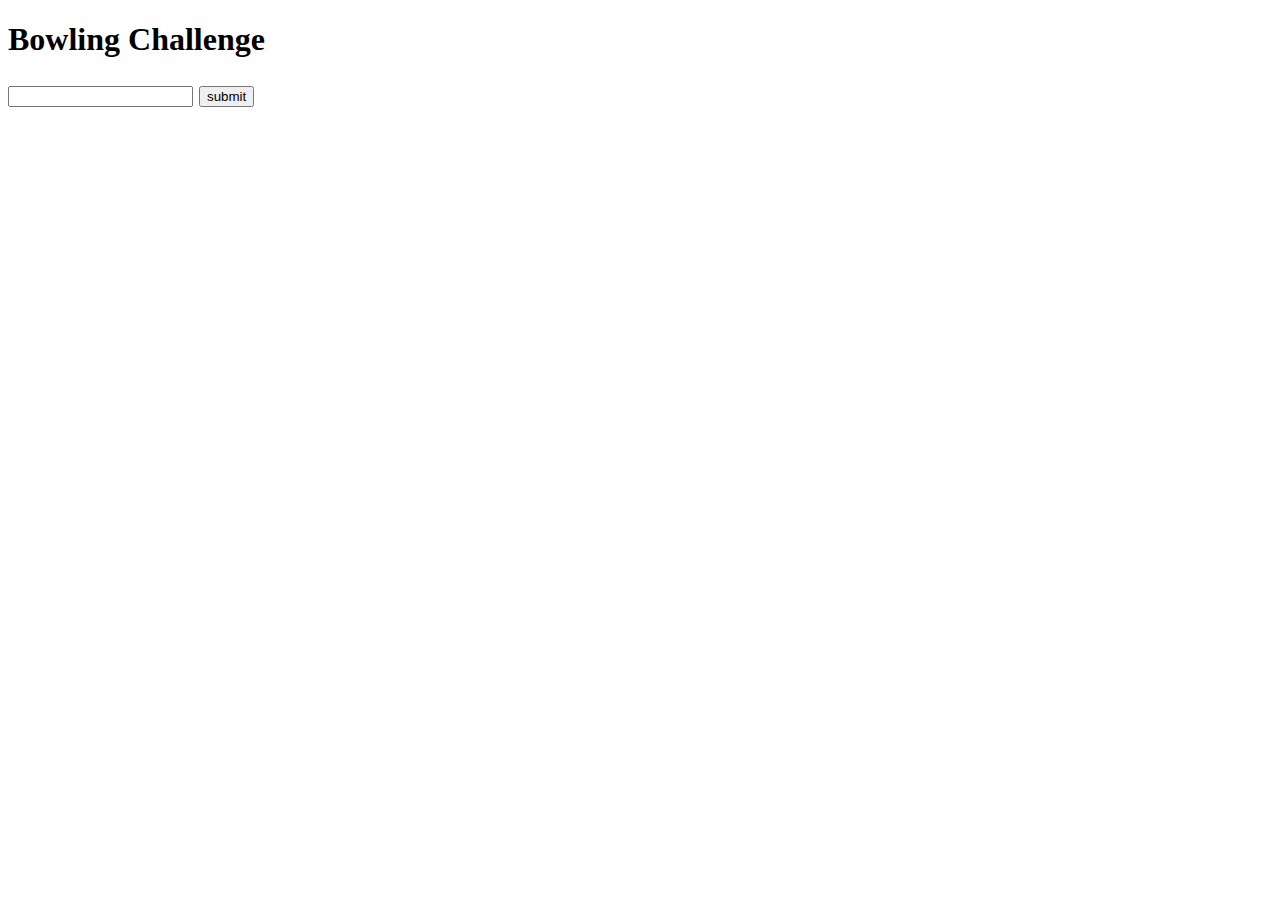
==== index.html @ c198b9b1 "Displays scores on index page" ====
<!DOCTYPE html>
<html>
  <head>
    <meta charset="utf-8">
    <title>Bowling Challenge</title>
    <script src="jquery.js"></script>
    <script src="interface.js"></script>
    <script src="src/ScoreBoard.js"></script>
    <script src="src/Frames.js"></script>
    <script src="src/CalculateScore.js"></script>
    <script src="src/DisplayScores.js"></script>
  </head>
  <body>
    <h1>Bowling Challenge<h2>
        <input type="text" id="score" name="score">
        <input type="button" id="getValue" value="submit">
    <table style="width:100%">
    <tr id="bowlingScores">
    </tr>
  </body>
</html>
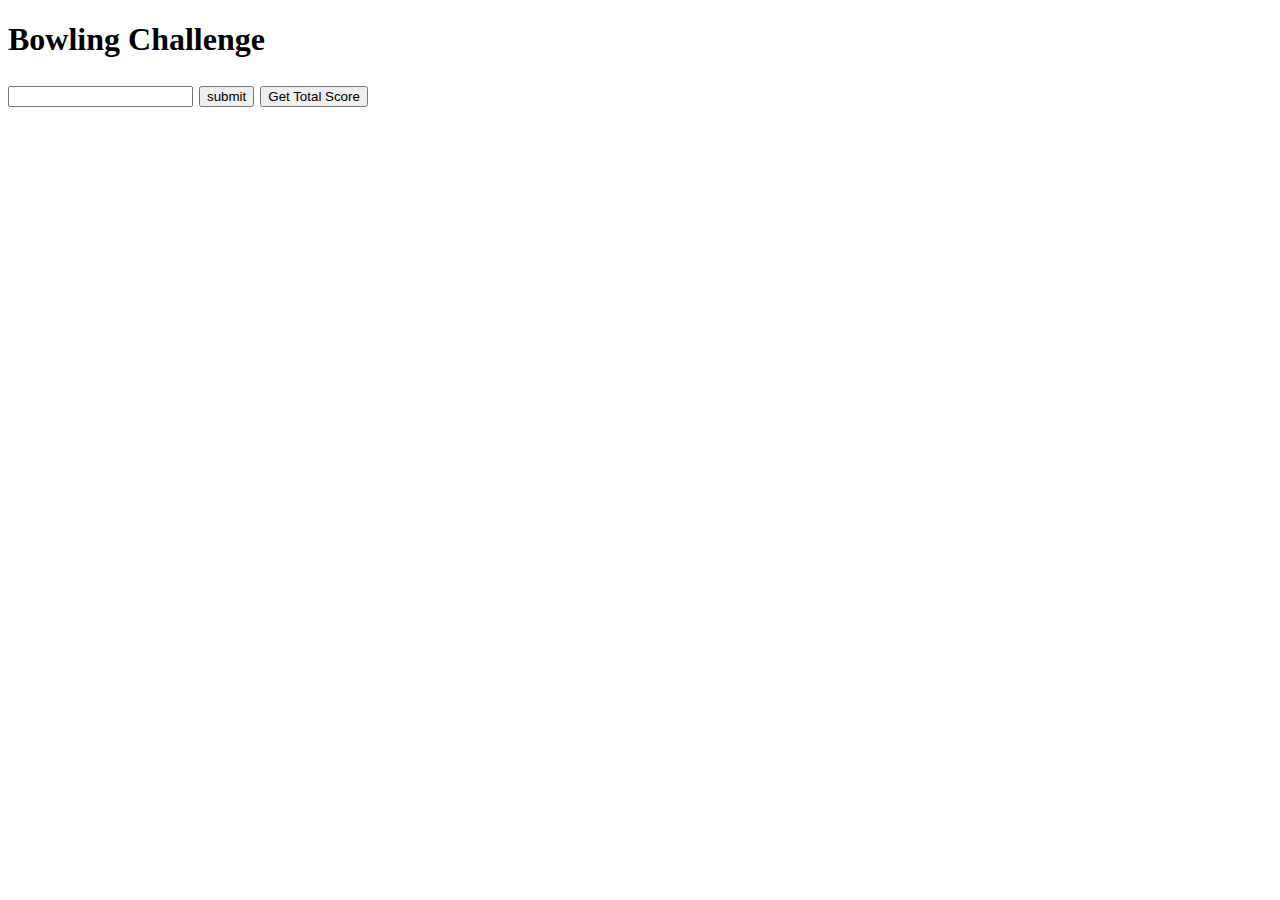
==== commit ae3ecc54: "displays total" ====
--- a/index.html
+++ b/index.html
@@ -12,10 +12,12 @@
   </head>
   <body>
     <h1>Bowling Challenge<h2>
-        <input type="text" id="score" name="score">
-        <input type="button" id="getValue" value="submit">
+        <input type="text" id="score" name="score"/>
+        <input type="button" id="getValue" value="submit"/>
+        <input type="button" id="getTotalScore" value="Get Total Score"/>
     <table style="width:100%">
     <tr id="bowlingScores">
-    </tr>
+      <tr id="bowlingTotal">
+      </tr>
   </body>
 </html>
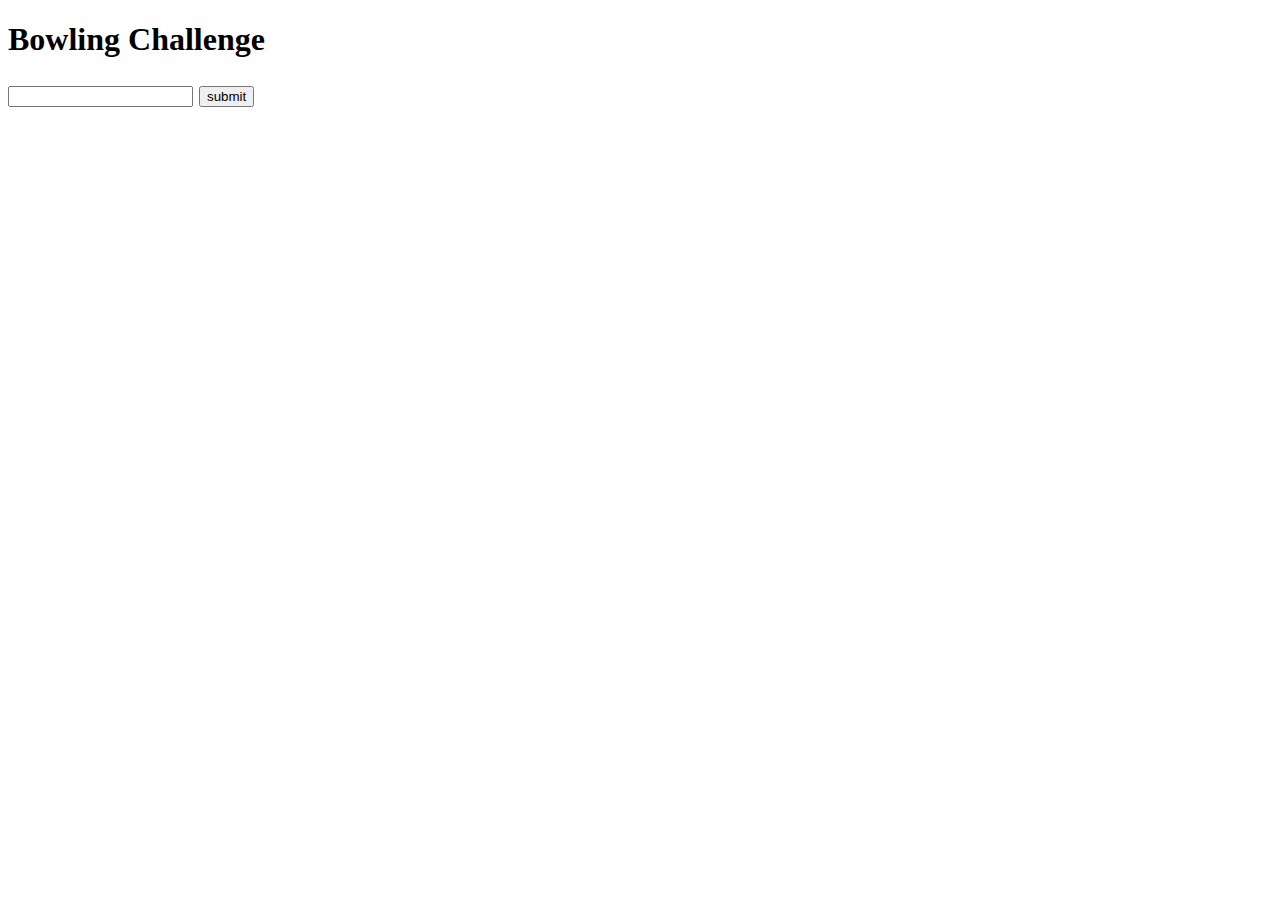
==== commit a7dd0d11: "Some refactoring" ====
--- a/index.html
+++ b/index.html
@@ -6,7 +6,6 @@
     <script src="jquery.js"></script>
     <script src="interface.js"></script>
     <script src="src/ScoreBoard.js"></script>
-    <script src="src/Frames.js"></script>
     <script src="src/CalculateScore.js"></script>
     <script src="src/DisplayScores.js"></script>
   </head>
@@ -14,10 +13,6 @@
     <h1>Bowling Challenge<h2>
         <input type="text" id="score" name="score"/>
         <input type="button" id="getValue" value="submit"/>
-        <input type="button" id="getTotalScore" value="Get Total Score"/>
-    <table style="width:100%">
-    <tr id="bowlingScores">
-      <tr id="bowlingTotal">
-      </tr>
+    <div id="bowlingScores"></div>
   </body>
 </html>
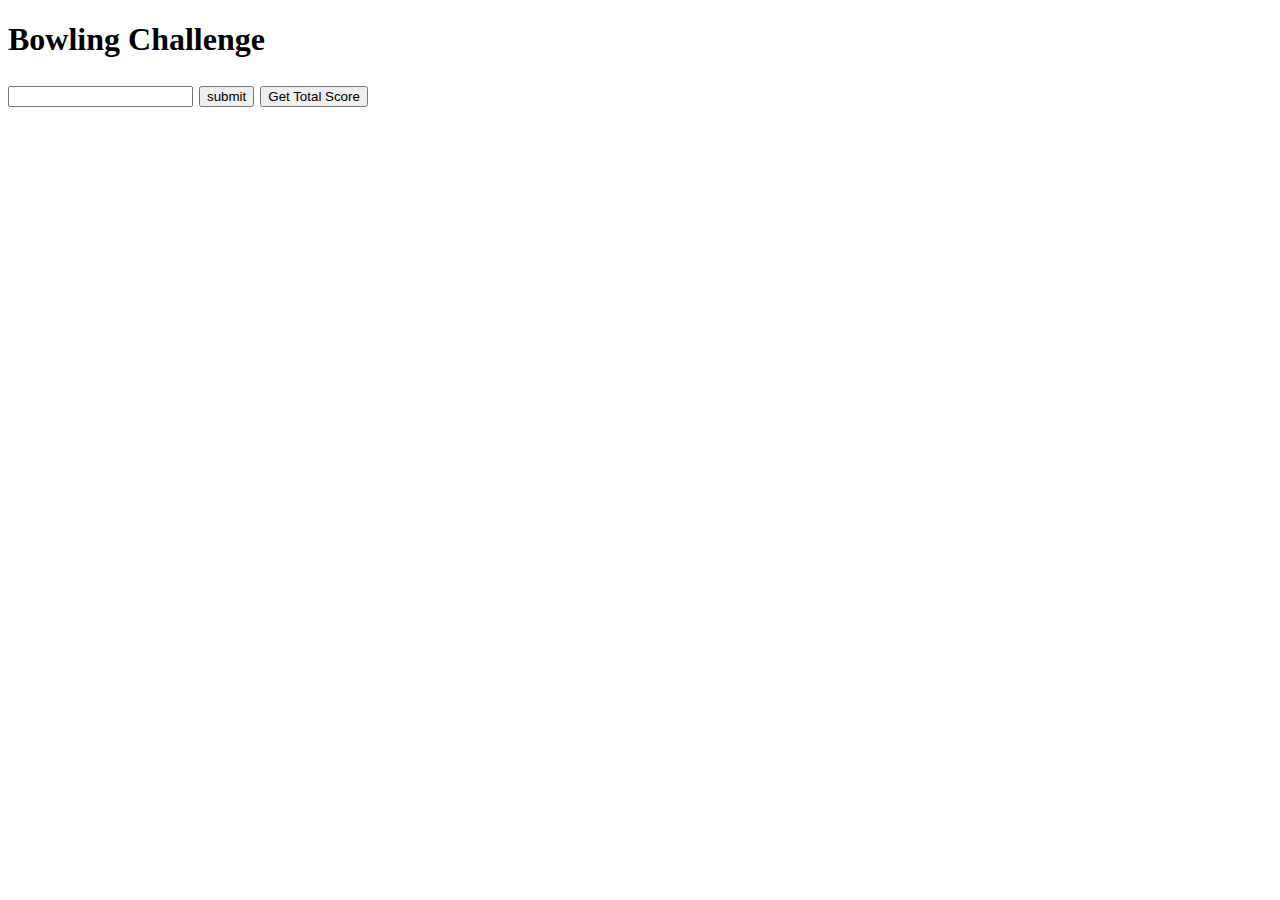
==== commit 1d9bd2a0: "Deletes unused code" ====
--- a/index.html
+++ b/index.html
@@ -6,6 +6,7 @@
     <script src="jquery.js"></script>
     <script src="interface.js"></script>
     <script src="src/ScoreBoard.js"></script>
+    <script src="src/Frames.js"></script>
     <script src="src/CalculateScore.js"></script>
     <script src="src/DisplayScores.js"></script>
   </head>
@@ -13,6 +14,10 @@
     <h1>Bowling Challenge<h2>
         <input type="text" id="score" name="score"/>
         <input type="button" id="getValue" value="submit"/>
-    <div id="bowlingScores"></div>
+        <input type="button" id="getTotalScore" value="Get Total Score"/>
+    <table>
+    <tr id="bowlingScores">
+      <tr id="bowlingTotal">
+      </tr>
   </body>
 </html>
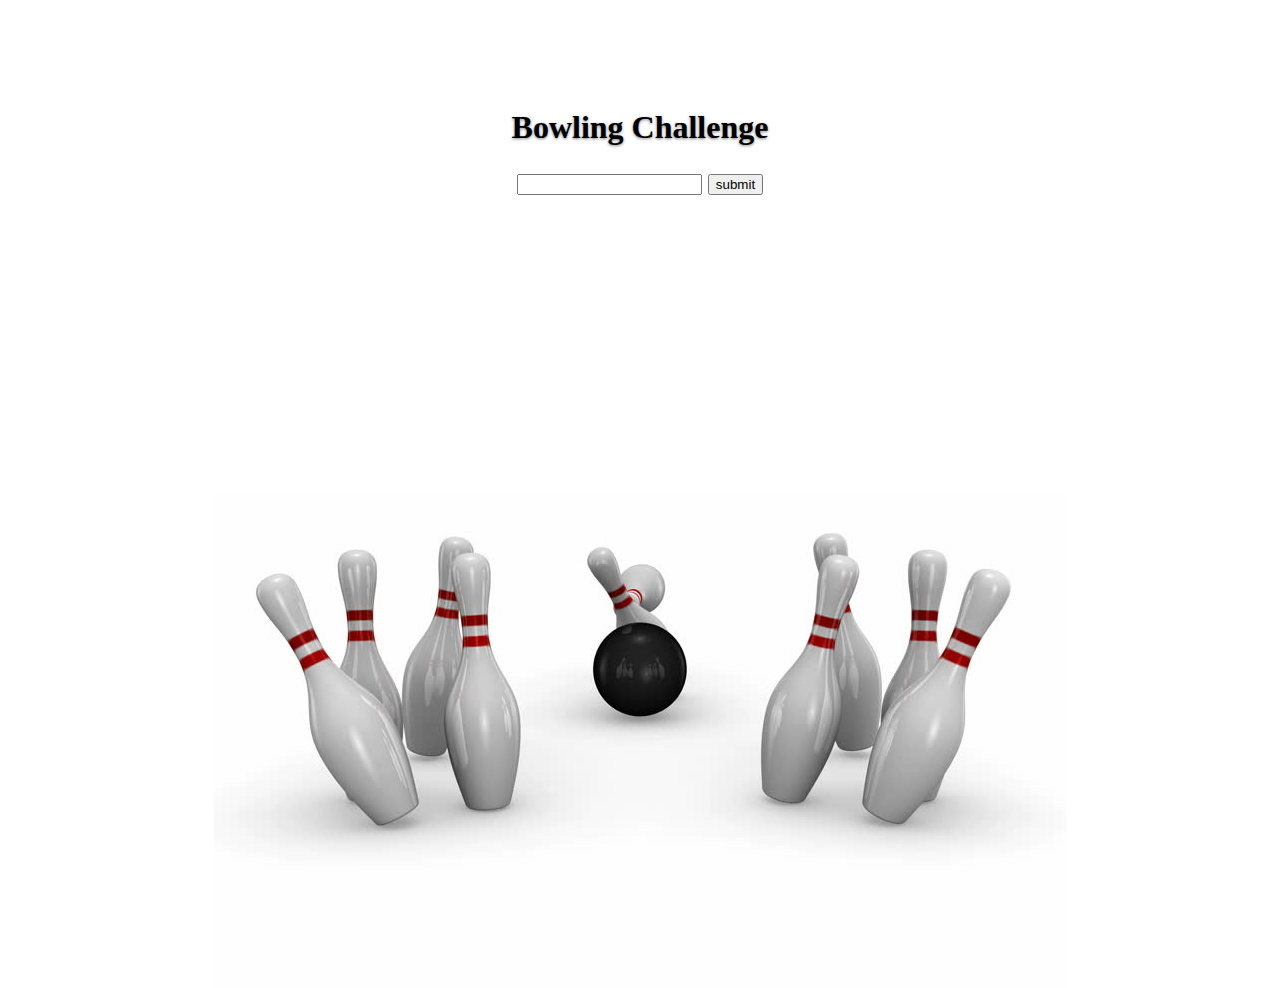
==== commit abbb4097: "Adds bootstrap" ====
--- a/index.html
+++ b/index.html
@@ -3,10 +3,10 @@
   <head>
     <meta charset="utf-8">
     <title>Bowling Challenge</title>
+    <link href="public/css/main.css" rel="stylesheet" type="text/css" />
     <script src="jquery.js"></script>
     <script src="interface.js"></script>
     <script src="src/ScoreBoard.js"></script>
-    <script src="src/Frames.js"></script>
     <script src="src/CalculateScore.js"></script>
     <script src="src/DisplayScores.js"></script>
   </head>
@@ -14,10 +14,6 @@
     <h1>Bowling Challenge<h2>
         <input type="text" id="score" name="score"/>
         <input type="button" id="getValue" value="submit"/>
-        <input type="button" id="getTotalScore" value="Get Total Score"/>
-    <table>
-    <tr id="bowlingScores">
-      <tr id="bowlingTotal">
-      </tr>
+    <div id="bowlingScores"></div>
   </body>
 </html>
--- a/public/css/main.css
+++ b/public/css/main.css
@@ -0,0 +1,167 @@
+/*
+ * Globals
+ */
+
+/* Links */
+a,
+a:focus,
+a:hover {
+  color: #fff;
+}
+
+/* Custom default button */
+.btn-default,
+.btn-default:hover,
+.btn-default:focus {
+  color: #333;
+  text-shadow: none; /* Prevent inheritance from `body` */
+  background-color: #fff;
+  border: 1px solid #fff;
+}
+
+
+/*
+ * Base structure
+ */
+
+html,
+body {
+  height: 100%;
+  background-image: url("Bowling.jpg");
+  background-position: bottom;
+  background-repeat: no-repeat;
+  padding-top: 70px;
+}
+body {
+  padding-top: 10px;
+  color: black;
+  text-align: center;
+  text-shadow: 0 1px 3px rgba(0,0,0,.5);
+}
+
+/* Extra markup and styles for table-esque vertical and horizontal centering */
+.site-wrapper {
+  display: table;
+  width: 100%;
+  height: 100%; /* For at least Firefox */
+  min-height: 100%;
+  -webkit-box-shadow: inset 0 0 100px rgba(0,0,0,.5);
+          box-shadow: inset 0 0 100px rgba(0,0,0,.5);
+}
+.site-wrapper-inner {
+  display: table-cell;
+  vertical-align: top;
+}
+.cover-container {
+  margin-right: auto;
+  margin-left: auto;
+}
+
+/* Padding for spacing */
+.inner {
+  padding: 30px;
+}
+
+
+/*
+ * Header
+ */
+.masthead-brand {
+  margin-top: 10px;
+  margin-bottom: 10px;
+}
+
+.masthead-nav > li {
+  display: inline-block;
+}
+.masthead-nav > li + li {
+  margin-left: 20px;
+}
+.masthead-nav > li > a {
+  padding-right: 0;
+  padding-left: 0;
+  font-size: 16px;
+  font-weight: bold;
+  color: #fff; /* IE8 proofing */
+  color: rgba(255,255,255,.75);
+  border-bottom: 2px solid transparent;
+}
+.masthead-nav > li > a:hover,
+.masthead-nav > li > a:focus {
+  background-color: transparent;
+  border-bottom-color: #a9a9a9;
+  border-bottom-color: rgba(255,255,255,.25);
+}
+.masthead-nav > .active > a,
+.masthead-nav > .active > a:hover,
+.masthead-nav > .active > a:focus {
+  color: #fff;
+  border-bottom-color: #fff;
+}
+
+@media (min-width: 768px) {
+  .masthead-brand {
+    float: left;
+  }
+  .masthead-nav {
+    float: right;
+  }
+}
+
+
+/*
+ * Cover
+ */
+
+.cover {
+  padding: 0 20px;
+}
+.cover .btn-lg {
+  padding: 10px 20px;
+  font-weight: bold;
+}
+
+
+/*
+ * Footer
+ */
+
+.mastfoot {
+  color: #999; /* IE8 proofing */
+  color: rgba(255,255,255,.5);
+}
+
+
+/*
+ * Affix and center
+ */
+
+@media (min-width: 768px) {
+  /* Pull out the header and footer */
+  .masthead {
+    position: fixed;
+    top: 0;
+  }
+  .mastfoot {
+    position: fixed;
+    bottom: 0;
+  }
+  /* Start the vertical centering */
+  .site-wrapper-inner {
+    vertical-align: middle;
+  }
+  /* Handle the widths */
+  .masthead,
+  .mastfoot,
+  .cover-container {
+    width: 100%; /* Must be percentage or pixels for horizontal alignment */
+  }
+}
+
+@media (min-width: 992px) {
+  .masthead,
+  .mastfoot,
+  .cover-container {
+    width: 700px;
+  }
+}
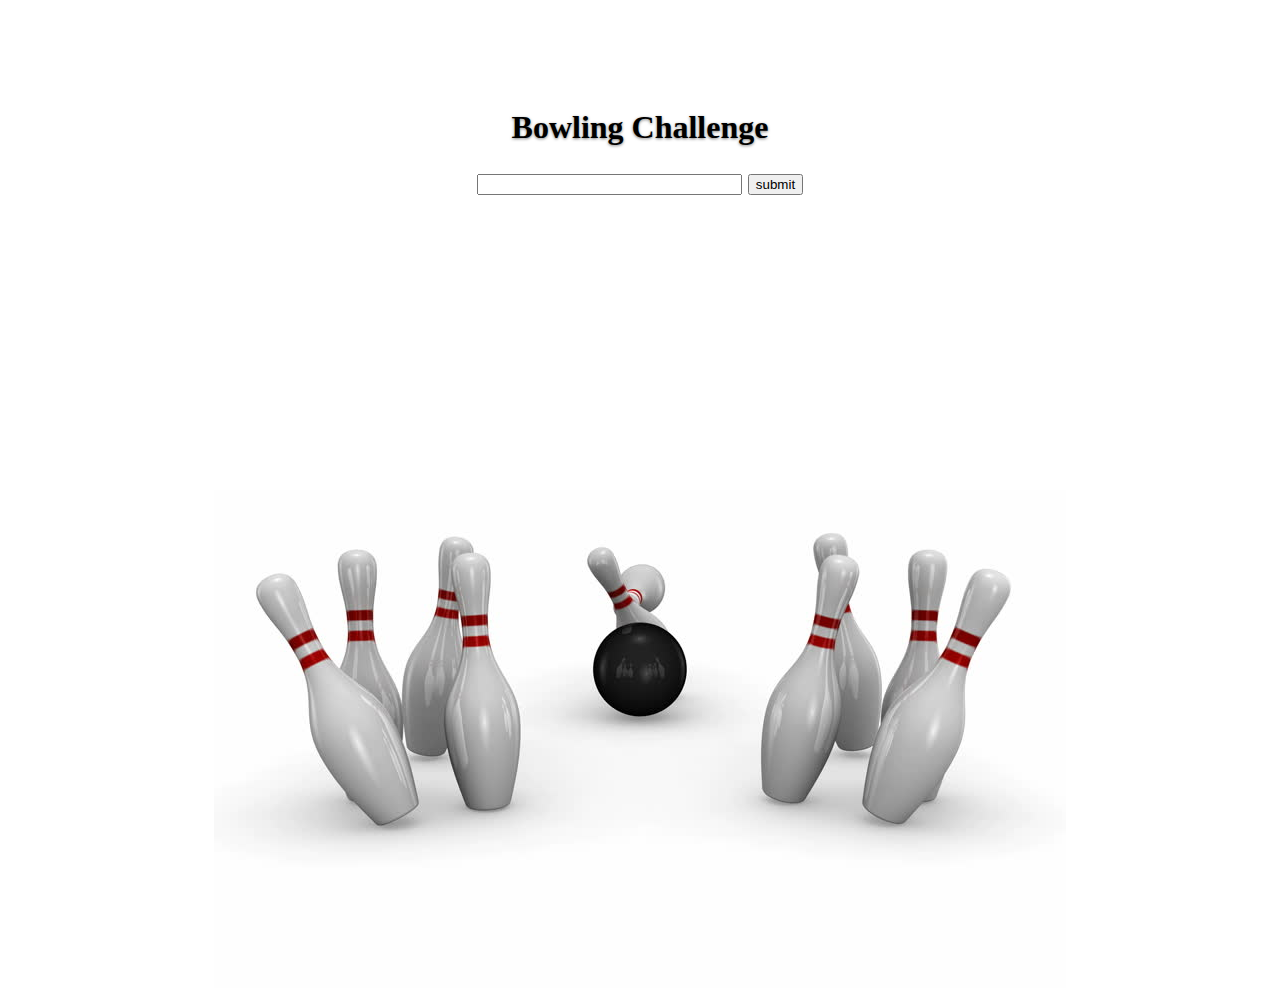
==== commit 898a1f49: "customizes UI" ====
--- a/index.html
+++ b/index.html
@@ -12,7 +12,7 @@
   </head>
   <body>
     <h1>Bowling Challenge<h2>
-        <input type="text" id="score" name="score"/>
+        <input type="text" id="score" size="30px" name="score"/>
         <input type="button" id="getValue" value="submit"/>
     <div id="bowlingScores"></div>
   </body>
--- a/public/css/main.css
+++ b/public/css/main.css
@@ -36,7 +36,13 @@
   padding-top: 10px;
   color: black;
   text-align: center;
+
   text-shadow: 0 1px 3px rgba(0,0,0,.5);
+}
+#bowlingScores {
+  font-size: 70px;
+  color: red;
+
 }
 
 /* Extra markup and styles for table-esque vertical and horizontal centering */
